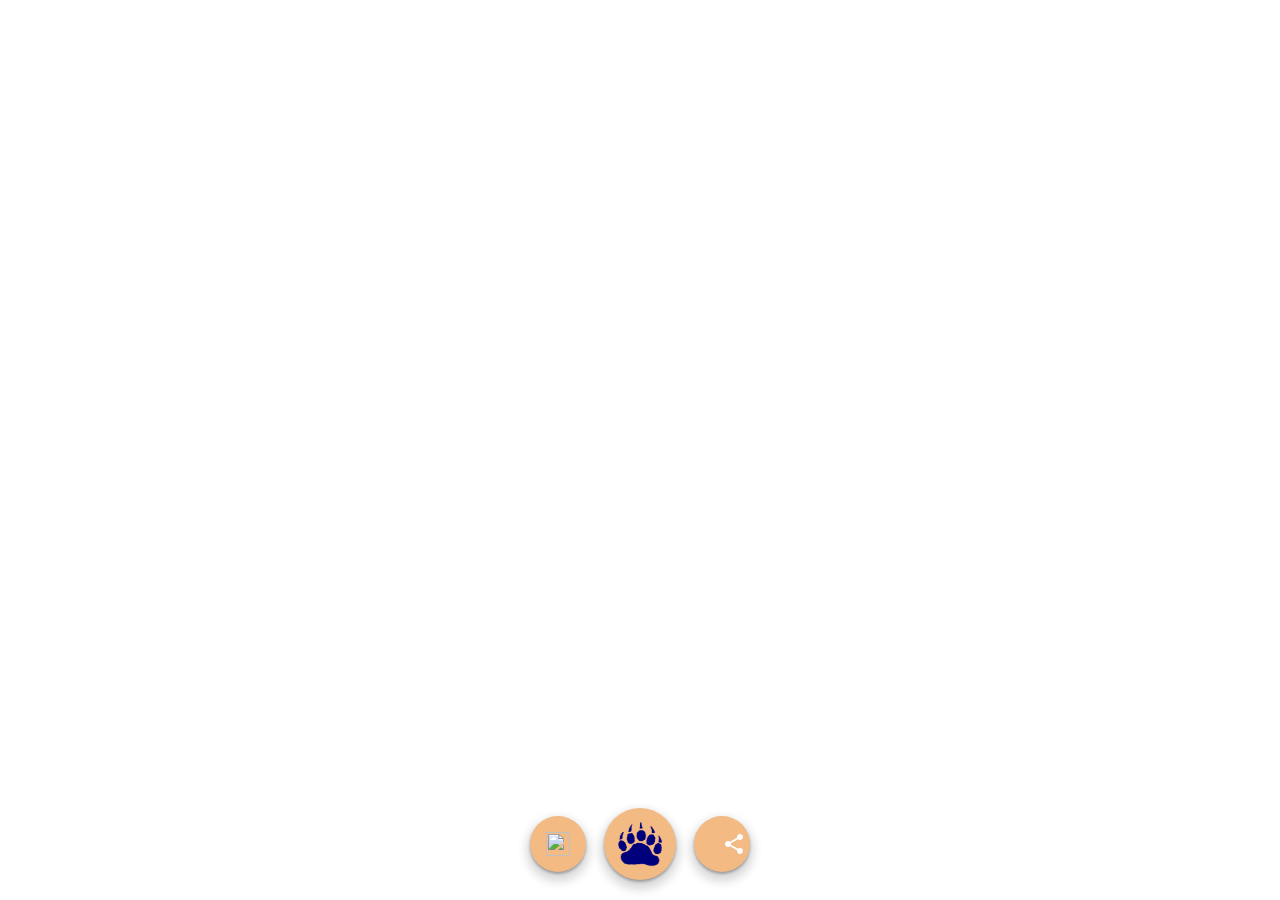
==== index.html @ 99102fd6 "Update filetree" ====
<!doctype html>
<html lang="en">
<head>
    <meta charset="utf-8">
    <meta name="viewport" content="width=device-width, initial-scale=1">
    <title>Chicago Bears</title>
    <link href="bears.css" rel="stylesheet">
    <script src="bears.js" defer></script>
</head>
<body>
<!-- Full-screen layer the bears are drawn on (Google inserts this as the body's first child) -->
<div class="delight-layer" aria-live="polite"><canvas id="bears-canvas"></canvas></div>

<div>
    <!-- Button bar: starts hidden, slides up once the icons have loaded -->
    <div class="paw-bar is-hidden">

        <!-- Exit (X) button -->
        <button class="fab exit-btn" type="button" aria-label="Exit animation" title="Exit animation" aria-hidden="true" tabindex="-1">
            <div class="exit-icon">
                <img src="https://www.gstatic.com/delight/common/buttons/close_dm.png" alt="" width="24" height="24">
            </div>
        </button>

        <!-- Paw (replay) button -->
        <button class="fab paw-btn" type="button" aria-label="Replay animation" title="Replay animation" aria-hidden="true" tabindex="-1">
            <div class="paw-icon-clip">
                <div class="paw-icon" aria-hidden="true">
                    <img class="paw-img" src="paw.png" alt="">
                </div>
            </div>
            <div class="ripple-layer"></div>
            <div class="focus-ring"></div>
            <!-- "Celebrated N times" bubble above the paw -->
            <div class="counter-anchor">
                <div class="counter-center">
                    <div class="counter-bubble is-faded" role="img">
                        <div>
                            <div class="counter-heart">
                                <svg aria-hidden="true" height="100%" viewBox="0 -960 960 960" xmlns="http://www.w3.org/2000/svg"><path d="m480-121-41-37q-106-97-175-167.5t-110-126Q113-507 96.5-552T80-643q0-90 60.5-150.5T290-854q57 0 105.5 27t84.5 78q42-54 89-79.5T670-854q89 0 149.5 60.5T880-643q0 46-16.5 91T806-451.5q-41 55.5-110 126T521-158l-41 37Z" fill="currentColor"></path></svg>
                            </div>
                        </div>
                        <span class="counter-text"></span>
                        <div class="tail-inner"></div>
                        <div class="tail-outer"></div>
                    </div>
                </div>
            </div>
        </button>

        <!-- Share button -->
        <button class="fab share-btn" type="button" aria-label="Share this easter egg experience." aria-hidden="true" tabindex="-1">
            <div class="share-circle">
                <div class="share-icon-bg">
                    <span class="share-icon">
                        <svg height="24" width="24" aria-hidden="true" focusable="false" viewBox="0 0 24 24" xmlns="http://www.w3.org/2000/svg"><path d="M18 16.08c-.76 0-1.44.3-1.96.77L8.91 12.7c.05-.23.09-.46.09-.7s-.04-.47-.09-.7l7.05-4.11c.54.5 1.25.81 2.04.81 1.66 0 3-1.34 3-3s-1.34-3-3-3-3 1.34-3 3c0 .24.04.47.09.7L8.04 9.81C7.5 9.31 6.79 9 6 9c-1.66 0-3 1.34-3 3s1.34 3 3 3c.79 0 1.5-.31 2.04-.81l7.12 4.16c-.05.21-.08.43-.08.65 0 1.61 1.31 2.92 2.92 2.92 1.61 0 2.92-1.31 2.92-2.92s-1.31-2.92-2.92-2.92z"></path></svg>
                    </span>
                </div>
            </div>
            <div class="ripple-layer"></div>
        </button>
    </div>
</div>

<!-- Share panel (opens above the share button) -->
<div class="share-panel" role="dialog" aria-label="Share" hidden>
    <div class="share-header">
        <h1 class="share-title">Share</h1>
        <button class="share-close" type="button" aria-label="Close">
            <span class="share-close-icon"><svg focusable="false" aria-hidden="true" xmlns="http://www.w3.org/2000/svg" viewBox="0 0 24 24"><path d="M19 6.41L17.59 5 12 10.59 6.41 5 5 6.41 10.59 12 5 17.59 6.41 19 12 13.41 17.59 19 19 17.59 13.41 12z"></path></svg></span>
        </button>
    </div>
    <div class="share-body">
        <div class="share-link-row">
            <span class="share-url"></span>
            <button class="share-copy" type="button">
                <span class="share-copy-label">
                    <svg aria-hidden="true" focusable="false" height="18px" viewBox="0 0 24 24" width="18px" xmlns="http://www.w3.org/2000/svg"><path d="M9 18C8.45 18 7.975 17.8083 7.575 17.425C7.19167 17.025 7 16.55 7 16V4C7 3.45 7.19167 2.98333 7.575 2.6C7.975 2.2 8.45 2 9 2H18C18.55 2 19.0167 2.2 19.4 2.6C19.8 2.98333 20 3.45 20 4V16C20 16.55 19.8 17.025 19.4 17.425C19.0167 17.8083 18.55 18 18 18H9ZM9 16H18V4H9V16ZM5 22C4.45 22 3.975 21.8083 3.575 21.425C3.19167 21.025 3 20.55 3 20V6H5V20H16V22H5ZM9 16V4V16Z"></path></svg>
                    <span>Copy link</span>
                </span>
                <span class="share-copied-label" hidden>
                    <svg aria-hidden="true" focusable="false" height="11" viewBox="0 0 14 11" width="14" xmlns="http://www.w3.org/2000/svg"><path d="M4.25012 8.12738L1.12262 4.99988L0.0576172 6.05738L4.25012 10.2499L13.2501 1.24988L12.1926 0.192383L4.25012 8.12738Z"></path></svg>
                    <span>Link copied</span>
                </span>
            </button>
        </div>
        <div class="share-targets">
            <div class="share-target">
                <button class="share-target-btn" type="button" data-share="facebook" aria-label="Facebook"><svg aria-hidden="true" height="24px" version="1.1" viewBox="0 0 666.66668 666.66717" width="24px" xmlns="http://www.w3.org/2000/svg"><defs><clipPath clipPathUnits="userSpaceOnUse"><path d="M 0,700 H 700 V 0 H 0 Z"></path></clipPath></defs><g transform="matrix(1.3333333,0,0,-1.3333333,-133.33333,799.99999)"><g><g><g transform="translate(600,350)"><path fill="#0866ff" d="m 0,0 c 0,138.071 -111.929,250 -250,250 -138.071,0 -250,-111.929 -250,-250 0,-117.245 80.715,-215.622 189.606,-242.638 v 166.242 h -51.552 V 0 h 51.552 v 32.919 c 0,85.092 38.508,124.532 122.048,124.532 15.838,0 43.167,-3.105 54.347,-6.211 V 81.986 c -5.901,0.621 -16.149,0.932 -28.882,0.932 -40.993,0 -56.832,-15.528 -56.832,-55.9 V 0 h 81.659 l -14.028,-76.396 h -67.631 V -248.169 C -95.927,-233.218 0,-127.818 0,0" fill-opacity="1" fill-rule="nonzero" stroke="none"></path></g><g transform="translate(447.9175,273.6036)"><path fill="#e8eaf2" d="M 0,0 14.029,76.396 H -67.63 v 27.019 c 0,40.372 15.838,55.899 56.831,55.899 12.733,0 22.981,-0.31 28.882,-0.931 v 69.253 c -11.18,3.106 -38.509,6.212 -54.347,6.212 -83.539,0 -122.048,-39.441 -122.048,-124.533 V 76.396 h -51.552 V 0 h 51.552 v -166.242 c 19.343,-4.798 39.568,-7.362 60.394,-7.362 10.254,0 20.358,0.632 30.288,1.831 L -67.63,0 Z" fill-opacity="1" fill-rule="nonzero" stroke="none"></path></g></g></g></g></svg></button>
                <span class="share-target-name" aria-hidden="true">Facebook</span>
            </div>
            <div class="share-target">
                <button class="share-target-btn" type="button" data-share="gmail" aria-label="Gmail"><svg aria-hidden="true" enable-background="new 0 0 192 192" height="22px" viewBox="0 0 192 192" width="22px" xmlns="http://www.w3.org/2000/svg"><rect fill="none" height="192" width="192"></rect><g><g><path fill="#c5221f" d="M8,46v16l18.35,17.76L48,92l4-26.93L48,40l-11.2-8.4C24.93,22.7,8,31.17,8,46"></path><path fill="#ea4335" d="M144,40l-4,25.4l4,26.6l19.65-9.73L184,62V46c0-14.83-16.93-23.3-28.8-14.4L144,40z"></path><path fill="#4285f4" d="M20,160h28V92L8,62v86C8,154.63,13.37,160,20,160"></path><path fill="#34a853" d="M144,160h28c6.63,0,12-5.37,12-12V62l-40,30V160z"></path><polygon fill="#ea4335" points="96,76 48,40 48,92 96,128 144,92 144,40"></polygon></g></g></svg></button>
                <span class="share-target-name" aria-hidden="true">Gmail</span>
            </div>
            <div class="share-target">
                <button class="share-target-btn" type="button" data-share="x" aria-label="X"><svg aria-hidden="true" fill="currentColor" height="18px" viewBox="0 0 1200 1227" width="17.63px" xmlns="http://www.w3.org/2000/svg"><path d="M714.163 519.284L1160.89 0H1055.03L667.137 450.887L357.328 0H0L468.492 681.821L0 1226.37H105.866L515.491 750.218L842.672 1226.37H1200L714.137 519.284H714.163ZM569.165 687.828L521.697 619.934L144.011 79.6944H306.615L611.412 515.685L658.88 583.579L1055.08 1150.3H892.476L569.165 687.854V687.828Z"></path></svg></button>
                <span class="share-target-name" aria-hidden="true">X</span>
            </div>
            <div class="share-target">
                <button class="share-target-btn" type="button" data-share="threads" aria-label="Threads"><svg aria-hidden="true" fill="currentColor" height="20px" viewBox="0 0 24 24" width="20px" xmlns="http://www.w3.org/2000/svg"><path d="M12.186 24h-.007c-3.581-.024-6.334-1.205-8.184-3.509C2.35 18.44 1.5 15.586 1.472 12.01v-.017c.03-3.579.879-6.43 2.525-8.482C5.845 1.205 8.6.024 12.18 0h.014c2.746.02 5.043.725 6.826 2.098 1.677 1.29 2.858 3.13 3.509 5.467l-2.04.569c-1.104-3.96-3.898-5.984-8.304-6.015-2.91.022-5.11.936-6.54 2.717C4.307 6.504 3.616 8.914 3.589 12c.027 3.086.718 5.496 2.057 7.164 1.43 1.783 3.631 2.698 6.54 2.717 2.623-.02 4.358-.631 5.8-2.045 1.647-1.613 1.618-3.593 1.09-4.798-.31-.71-.873-1.3-1.634-1.75-.192 1.352-.622 2.446-1.284 3.272-.886 1.102-2.14 1.704-3.73 1.79-1.202.065-2.361-.218-3.259-.801-1.063-.689-1.685-1.74-1.752-2.964-.065-1.19.408-2.285 1.33-3.082.88-.76 2.119-1.207 3.583-1.291a14 14 0 0 1 3.02.142c-.126-.742-.375-1.332-.75-1.757-.513-.586-1.308-.883-2.359-.89h-.029c-.844 0-1.992.232-2.721 1.32l-1.757-1.18c.98-1.454 2.568-2.256 4.478-2.256h.044c3.194.02 5.097 1.975 5.287 5.388q.163.07.321.142c1.49.7 2.58 1.761 3.154 3.07.797 1.82.871 4.79-1.548 7.158-1.85 1.81-4.094 2.628-7.277 2.65zm1.003-11.69q-.362 0-.739.021c-1.836.103-2.98.946-2.916 2.143.067 1.256 1.452 1.839 2.784 1.767 1.224-.065 2.818-.543 3.086-3.71a10.5 10.5 0 0 0-2.215-.221"></path></svg></button>
                <span class="share-target-name" aria-hidden="true">Threads</span>
            </div>
            <div class="share-target">
                <button class="share-target-btn" type="button" data-share="reddit" aria-label="Reddit"><svg fill="#ff4500" aria-hidden="true" height="26px" viewBox="0 0 256 256" width="26px" xmlns="http://www.w3.org/2000/svg"><path d="m200.56,98.04c-6.85,0-13.16,2.31-18.2,6.19-13.72-8.49-31.04-13.83-49.99-14.54,0-.03,0-.05,0-.08,0-12.7,9.44-23.24,21.68-24.97,2.22,9.41,10.67,16.42,20.76,16.42,11.78,0,21.33-9.55,21.33-21.33s-9.55-21.33-21.33-21.33c-10.3,0-18.89,7.3-20.89,17.01-17.25,1.85-30.72,16.48-30.72,34.21,0,.04,0,.07,0,.11-18.76.79-35.89,6.13-49.49,14.56-5.05-3.91-11.39-6.24-18.27-6.24-16.51,0-29.89,13.38-29.89,29.89,0,11.98,7.04,22.3,17.21,27.07.99,34.7,38.8,62.61,85.31,62.61s84.37-27.94,85.31-62.67c10.09-4.8,17.07-15.09,17.07-27,0-16.51-13.38-29.89-29.89-29.89Z"></path></svg></button>
                <span class="share-target-name" aria-hidden="true">Reddit</span>
            </div>
            <div class="share-target">
                <button class="share-target-btn" type="button" data-share="whatsapp" aria-label="WhatsApp"><svg aria-hidden="true" fill="none" height="22px" viewBox="0 0 360 362" width="22px" xmlns="http://www.w3.org/2000/svg"><path fill="#25d366" clip-rule="evenodd" d="M307.546 52.5655C273.709 18.685 228.706 0.0171895 180.756 0C81.951 0 1.53846 80.404 1.50408 179.235C1.48689 210.829 9.74646 241.667 25.4319 268.844L0 361.736L95.0236 336.811C121.203 351.096 150.683 358.616 180.679 358.625H180.756C279.544 358.625 359.966 278.212 360 179.381C360.017 131.483 341.392 86.4547 307.546 52.5741V52.5655ZM180.756 328.354H180.696C153.966 328.346 127.744 321.16 104.865 307.589L99.4242 304.358L43.034 319.149L58.0834 264.168L54.5423 258.53C39.6304 234.809 31.749 207.391 31.7662 179.244C31.8006 97.1036 98.6334 30.2707 180.817 30.2707C220.61 30.2879 258.015 45.8015 286.145 73.9665C314.276 102.123 329.755 139.562 329.738 179.364C329.703 261.513 262.871 328.346 180.756 328.346V328.354ZM262.475 216.777C257.997 214.534 235.978 203.704 231.869 202.209C227.761 200.713 224.779 199.966 221.796 204.452C218.814 208.939 210.228 219.029 207.615 222.011C205.002 225.002 202.389 225.372 197.911 223.128C193.434 220.885 179.003 216.158 161.891 200.902C148.578 189.024 139.587 174.362 136.975 169.875C134.362 165.389 136.7 162.965 138.934 160.739C140.945 158.728 143.412 155.505 145.655 152.892C147.899 150.279 148.638 148.406 150.133 145.423C151.629 142.432 150.881 139.82 149.764 137.576C148.646 135.333 139.691 113.287 135.952 104.323C132.316 95.5909 128.621 96.777 125.879 96.6309C123.266 96.5019 120.284 96.4762 117.293 96.4762C114.302 96.4762 109.454 97.5935 105.346 102.08C101.238 106.566 89.6691 117.404 89.6691 139.441C89.6691 161.478 105.716 182.785 107.959 185.776C110.202 188.767 139.544 234.001 184.469 253.408C195.153 258.023 203.498 260.782 210.004 262.845C220.731 266.257 230.494 265.776 238.212 264.624C246.816 263.335 264.71 253.786 268.44 243.326C272.17 232.866 272.17 223.893 271.053 222.028C269.936 220.163 266.945 219.037 262.467 216.794L262.475 216.777Z" fill-rule="evenodd"></path></svg></button>
                <span class="share-target-name" aria-hidden="true">WhatsApp</span>
            </div>
        </div>
    </div>
</div>
</body>
</html>
---- bears.css ----
/*
 * Copy of Google's Chicago Bears easter egg buttons.
 * Every size, timing and colour below comes from Google's own CSS on the results page.
 * Google's obfuscated class names are noted in comments so you can compare.
 *
 * Dark-mode colours were measured on the live page. The light-mode share-panel colours
 * marked "unverified" are a best guess, because the page was only inspected in dark mode.
 */
:root {
    --fab-color: #F4BA83;          /* button colour from the bears config */
    --page-bg: #fff;
    --page-text: #1f1f1f;
    --ripple: #3c4043;
    --panel-bg: #fff;              /* unverified */
    --panel-btn: #f1f3f4;          /* unverified */
    --panel-text: #1f1f1f;         /* unverified */
    --panel-border: #dadce0;       /* unverified */
    --panel-shadow: rgba(60, 64, 67, .3); /* unverified */
}
@media (prefers-color-scheme: dark) {
    :root {
        --page-bg: #22242a;
        --page-text: #e8eaed;
        --ripple: #e8eaed;
        --panel-bg: #2c2e35;
        --panel-btn: #42444d;
        --panel-text: #ced0d9;
        --panel-border: #444746;
        --panel-shadow: rgba(23, 23, 23, .9);
    }
}

html, body { background: var(--page-bg); color: var(--page-text); }
body { margin: 0; }

/* ---------- Canvas layer (Google sets these inline) ---------- */
.delight-layer {
    overflow: hidden;
    pointer-events: none;
    z-index: 1000;
    position: fixed;
    top: 0;
    left: 0;
}

/* ---------- Button bar (tkcvsb) ---------- */
.paw-bar {
    pointer-events: none;
    cursor: default;
    display: flex;
    align-items: center;
    justify-content: center;
    position: fixed;
    bottom: -100px;
    z-index: 1001;
    transform: translateX(-50%);
    transition: bottom .25s ease-out, visibility .25s;
}
@media only screen and (max-width: 1480px) { .paw-bar { left: 50vw; } }
@media only screen and (min-width: 1479px) { .paw-bar { left: 740px; } }

/* Whole bar hidden (IN59Fc) */
.paw-bar.is-hidden { bottom: -200px; visibility: hidden; }
.paw-bar.is-hidden .fab { pointer-events: none; }

/* ---------- Round buttons (XjRuUc) ---------- */
.fab {
    appearance: none;
    border: 0;
    padding: 0;
    margin: 0;
    font: inherit;
    color: inherit;
    outline: 0;
    cursor: pointer;
    width: 56px;
    height: 56px;
    border-radius: 50%;
    display: flex;
    align-items: center;
    justify-content: center;
    pointer-events: auto;
    position: relative;
    top: 100vh;                      /* hidden: pushed off the bottom */
    left: 0;
    transition: top .25s ease-out, left .25s ease-out, margin .25s ease-out, visibility .25s;
    background-color: var(--fab-color);
    box-shadow: 0 2px 3px 0 rgba(0, 0, 0, .3), 0 6px 10px 4px rgba(0, 0, 0, .15);
    -webkit-tap-highlight-color: transparent;
    user-select: none;
}
.fab.is-shown { top: -120px; }               /* B28vwe: slides up into place */
.fab:not(.is-shown) { opacity: 0; }

/* Spacing between visible buttons, and the paw tucking behind the X when hidden */
.exit-btn.is-shown ~ .paw-btn { margin-left: 18px; }
.paw-btn.is-shown ~ .share-btn,
.exit-btn.is-shown ~ .share-btn { margin-left: 18px; }
.exit-btn.is-shown ~ .paw-btn:not(.is-shown) { margin-left: -72px; left: 40px; }

.paw-btn { width: 72px; height: 72px; }

/* Press effect: shrink instantly, then spring back over 0.1s (CL9RDd / bJ5QHe) */
.is-pressed { transform: scale(.85); }
.is-released {
    transition: transform .1s ease-out, top .25s ease-out, left .25s ease-out, margin .25s ease-out;
    transform: scale(1);
}
.is-pressed .counter-anchor { transform: scale(calc(1 / .85)); }
.is-released .counter-anchor { transition: transform .1s ease-out; transform: scale(1); }

/* ---------- Icons ---------- */
.exit-icon {                        /* DEfS4 */
    position: absolute;
    top: 50%;
    left: 50%;
    transform: translate(-50%, -50%);
    height: 24px;
}
.exit-icon img { display: block; border: 0; }

.paw-icon-clip {                    /* Bm5Y2d */
    overflow: hidden;
    position: absolute;
    transform: scale(1.3);
    width: 34px;
    height: 34px;
}
.paw-icon {                         /* nUbhcb */
    position: absolute;
    top: 0;
    width: 34px;
    height: 34px;
    user-select: none;
}
.paw-img { display: block; border: 0; width: 34px; height: 34px; }

/* Keyboard focus ring (NKGrXd) */
.focus-ring {
    width: 90px;
    height: 90px;
    overflow: hidden;
    position: absolute;
    z-index: -100;
    transform: scale(1.3);
}
.paw-btn:focus-visible .focus-ring { outline: -webkit-focus-ring-color auto 1px; }

.share-circle {                     /* NZd3ed */
    border-radius: 50%;
    height: 56px;
    width: 56px;
    cursor: pointer;
    z-index: 3;
    display: flex;
    align-items: center;
    justify-content: center;
}
.share-icon-bg { background: var(--fab-color); height: 24px; width: 24px; }   /* OgHtQe */
.share-icon {                       /* BPhh5b */
    position: absolute;
    width: 24px;
    height: 24px;
    fill: var(--page-bg);
    z-index: 2;
    user-select: none;
}

/* ---------- Ripple (aaU6gd LqkKtf) ---------- */
.ripple-layer {
    overflow: hidden;
    border-radius: 50%;
    align-items: center;
    display: flex;
    height: 100%;
    justify-content: center;
    left: 0;
    opacity: .999;
    position: absolute;
    top: 0;
    width: 100%;
}
.ripple {
    position: absolute;
    border-radius: 50%;
    opacity: .001;
    pointer-events: none;
    background: var(--ripple);
}

/* ---------- "Celebrated N times" bubble ---------- */
.counter-anchor { display: block; position: absolute; top: 0; }         /* eKq2ce */
.counter-center {                                                       /* acTGIe */
    display: flex;
    justify-content: center;
    align-items: center;
    position: absolute;
}
.counter-bubble {                                                       /* rF3QEb u59OUb */
    align-items: center;
    border-radius: 14px;
    border: 2px solid var(--fab-color);
    color: var(--fab-color);
    background-color: var(--page-bg);
    display: flex;
    position: absolute;
    bottom: 9px;
    pointer-events: none;
    transition: opacity .3s;
    opacity: 1;
    justify-content: center;
}
.counter-bubble.is-faded { opacity: 0; }                                /* NiR3Jb */
.counter-heart {                                                        /* cpbB1d */
    align-items: center;
    display: flex;
    padding-inline-start: 6px;
    height: 14px;
}
.counter-heart svg { display: block; }
.counter-text {                                                         /* tdfWce */
    cursor: default;
    font: 12px "Google Sans", Roboto, Arial, sans-serif, "Noto Color Emoji";
    line-height: 16px;
    padding-block: 4px;
    padding-inline-start: 4px;
    padding-inline-end: 6px;
    white-space: nowrap;
    font-variant-numeric: tabular-nums;
}
/* Speech-bubble tail: outer border triangle with an inner background triangle on top */
.tail-outer {                                                           /* fXdGM */
    border-color: var(--fab-color) transparent transparent;
    border-style: solid;
    border-width: 7px;
    margin-left: -7px;
    transform-origin: top;
    position: absolute;
    z-index: 0;
    top: 100%;
    left: 50%;
}
.tail-inner {                                                           /* D4cfse */
    border-color: var(--page-bg) transparent transparent;
    border-style: solid;
    border-width: 5px;
    position: absolute;
    z-index: 1;
    transform-origin: top;
    top: 100%;
    left: 50%;
    margin-left: -5px;
    margin-top: -1px;
}
/* Floating heart on each click (VlBJee) */
.heart-float { position: absolute; top: 5px; animation: iconFadeUpAndOut 2s; }
@keyframes iconFadeUpAndOut { to { opacity: 0; transform: translateY(-100px); } }
@keyframes iconSway { to { transform: translateX(20px); } }
@keyframes iconSwayFlipped { to { transform: translateX(-20px); } }

/* ---------- Spotlight shown once for visitors arriving from a share link (G7St4c / iIMfjd) ---------- */
.spotlight {
    overflow: hidden;
    pointer-events: none;
    z-index: 1001;
    position: absolute;
    top: 0;
    left: 0;
    opacity: 0;
    transition: opacity 1.5s;
}
.spotlight-glow { position: absolute; filter: blur(20px); }

/* ---------- Share panel (iMlap) ---------- */
.share-panel {
    display: flex;
    flex-direction: column;
    position: fixed;
    z-index: 10000;
    isolation: isolate;
    font-family: "Google Sans", Roboto, Arial, sans-serif, "Noto Color Emoji";
    background: var(--panel-bg);
    border-radius: 24px;
    padding: 18px 24px 24px;
    gap: 12px;
    width: min(68vw, 494px);
    box-sizing: border-box;
    max-height: calc(100vh - 30px);
    overflow: hidden auto;
    border: none;
    box-shadow: 0 4px 12px var(--panel-shadow);
}
.share-panel[hidden] { display: none; }
@media (forced-colors: active) { .share-panel { border: 2px solid transparent; } }

.share-header { display: flex; justify-content: space-between; align-items: center; }     /* Rm2Avb */
.share-title { font: 400 22px "Google Sans", Roboto, Arial, sans-serif; color: var(--panel-text); margin: 0; }
.share-close {                                                          /* xjR8dd */
    background: none;
    border: none;
    cursor: pointer;
    border-radius: 50%;
    display: flex;
    align-items: center;
    justify-content: center;
    padding: 0;
}
.share-close-icon {                                                     /* Xe9GQc z1asCe */
    color: var(--panel-text);
    display: inline-block;
    fill: currentColor;
    height: 24px;
    line-height: 24px;
    position: relative;
    width: 24px;
}
.share-close-icon svg { display: block; height: 100%; width: 100%; }

.share-body { display: flex; flex-direction: column; gap: 16px; }       /* vZdNrc eU87wf */

.share-link-row {                                                       /* mXZJrb */
    display: flex;
    justify-content: space-between;
    align-items: center;
    gap: 24px;
    padding: 8px;
    border-radius: 50px;
    border: 1px solid var(--panel-border);
    height: 40px;
    min-width: 362px;
}
.share-url {                                                            /* F6Q4e */
    display: flex;
    align-items: center;
    width: 290px;
    height: 40px;
    font-size: 14px;
    font-weight: 400;
    white-space: nowrap;
    margin-inline-start: 8px;
    color: var(--panel-text);
    cursor: auto;
    overflow-x: auto;
    -webkit-mask-image: linear-gradient(to right, #000 90%, transparent 100%);
    mask-image: linear-gradient(to right, #000 90%, transparent 100%);
    scrollbar-width: none;
}
.share-url::-webkit-scrollbar { display: none; }

.share-copy,                                                            /* p7eiqf */
.share-target-btn {                                                     /* oIdq8b */
    position: relative;
    display: flex;
    align-items: center;
    justify-content: center;
    border: 0;
    cursor: pointer;
    color: var(--panel-text);
    background-color: var(--panel-btn);
}
.share-copy {
    height: 40px;
    width: fit-content;
    border-radius: 100px;
    padding: 8px 12px;
    box-sizing: border-box;
    white-space: nowrap;
}
.share-target-btn { width: 46px; height: 46px; border-radius: 50px; padding: 0; }
.share-copy::after,
.share-target-btn::after {
    content: "";
    position: absolute;
    inset: 0;
    background: #f0f2f5;
    border-radius: inherit;
    opacity: 0;
    transition: opacity .2s;
    pointer-events: none;
}
.share-copy:hover::after,
.share-target-btn:hover::after { opacity: .1; }

.share-copy-label,
.share-copied-label {                                                   /* sWx2zb */
    display: flex;
    align-items: center;
    justify-content: center;
    width: fit-content;
    height: 18px;
    line-height: 18px;
    gap: 4px;
    font-family: "Google Sans", Roboto, Arial, sans-serif;
    color: var(--panel-text);
    fill: currentColor;
    font-size: 14px;
    font-weight: 400;
    user-select: none;
}
.share-copy-label[hidden],
.share-copied-label[hidden] { display: none; }

.share-targets { display: flex; justify-content: center; gap: 24px; font-size: 12px; }   /* km0gyc */
.share-target {                                                         /* EfSXq */
    display: flex;
    flex-direction: column;
    align-items: center;
    width: 70px;
    height: 66px;
    gap: 4px;
}
.share-target-name { color: var(--panel-text); font-size: 12px; line-height: 16px; font-weight: 500; }
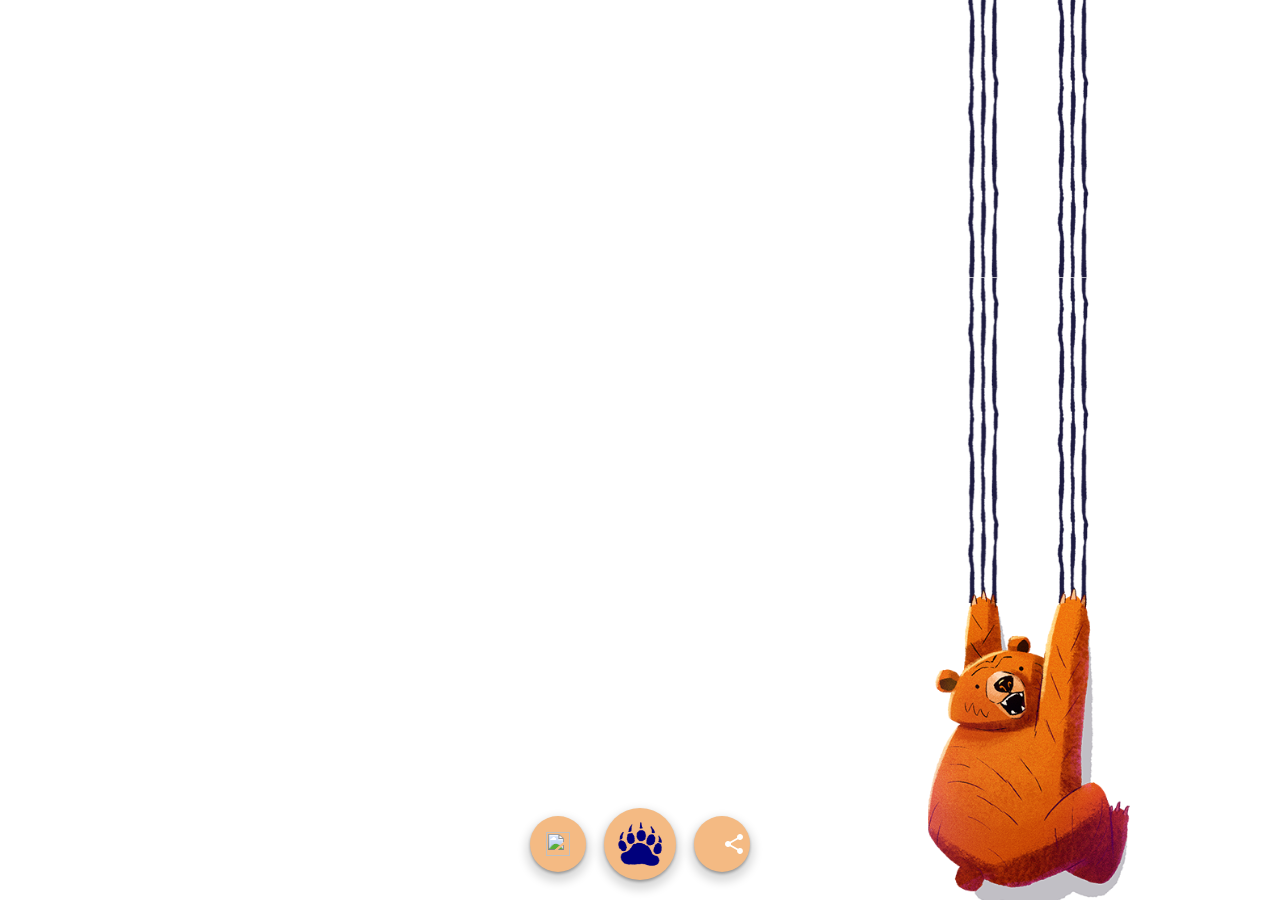
==== commit 016f0fc5: "Update paths" ====
--- a/index.html
+++ b/index.html
@@ -4,8 +4,8 @@
     <meta charset="utf-8">
     <meta name="viewport" content="width=device-width, initial-scale=1">
     <title>Chicago Bears</title>
-    <link href="bears.css" rel="stylesheet">
-    <script src="bears.js" defer></script>
+    <link href="styles/bears.css" rel="stylesheet">
+    <script src="src/bears.js" defer></script>
 </head>
 <body>
 <!-- Full-screen layer the bears are drawn on (Google inserts this as the body's first child) -->
@@ -26,7 +26,7 @@
         <button class="fab paw-btn" type="button" aria-label="Replay animation" title="Replay animation" aria-hidden="true" tabindex="-1">
             <div class="paw-icon-clip">
                 <div class="paw-icon" aria-hidden="true">
-                    <img class="paw-img" src="paw.png" alt="">
+                    <img class="paw-img" src="assets/paw.png" alt="">
                 </div>
             </div>
             <div class="ripple-layer"></div>
--- a/styles/bears.css
+++ b/styles/bears.css
@@ -0,0 +1,412 @@
+/*
+ * Copy of Google's Chicago Bears easter egg buttons.
+ * Every size, timing and colour below comes from Google's own CSS on the results page.
+ * Google's obfuscated class names are noted in comments so you can compare.
+ *
+ * Dark-mode colours were measured on the live page. The light-mode share-panel colours
+ * marked "unverified" are a best guess, because the page was only inspected in dark mode.
+ */
+:root {
+    --fab-color: #F4BA83;          /* button colour from the bears config */
+    --page-bg: #fff;
+    --page-text: #1f1f1f;
+    --ripple: #3c4043;
+    --panel-bg: #fff;              /* unverified */
+    --panel-btn: #f1f3f4;          /* unverified */
+    --panel-text: #1f1f1f;         /* unverified */
+    --panel-border: #dadce0;       /* unverified */
+    --panel-shadow: rgba(60, 64, 67, .3); /* unverified */
+}
+@media (prefers-color-scheme: dark) {
+    :root {
+        --page-bg: #22242a;
+        --page-text: #e8eaed;
+        --ripple: #e8eaed;
+        --panel-bg: #2c2e35;
+        --panel-btn: #42444d;
+        --panel-text: #ced0d9;
+        --panel-border: #444746;
+        --panel-shadow: rgba(23, 23, 23, .9);
+    }
+}
+
+html, body { background: var(--page-bg); color: var(--page-text); }
+body { margin: 0; }
+
+/* ---------- Canvas layer (Google sets these inline) ---------- */
+.delight-layer {
+    overflow: hidden;
+    pointer-events: none;
+    z-index: 1000;
+    position: fixed;
+    top: 0;
+    left: 0;
+}
+
+/* ---------- Button bar (tkcvsb) ---------- */
+.paw-bar {
+    pointer-events: none;
+    cursor: default;
+    display: flex;
+    align-items: center;
+    justify-content: center;
+    position: fixed;
+    bottom: -100px;
+    z-index: 1001;
+    transform: translateX(-50%);
+    transition: bottom .25s ease-out, visibility .25s;
+}
+@media only screen and (max-width: 1480px) { .paw-bar { left: 50vw; } }
+@media only screen and (min-width: 1479px) { .paw-bar { left: 740px; } }
+
+/* Whole bar hidden (IN59Fc) */
+.paw-bar.is-hidden { bottom: -200px; visibility: hidden; }
+.paw-bar.is-hidden .fab { pointer-events: none; }
+
+/* ---------- Round buttons (XjRuUc) ---------- */
+.fab {
+    appearance: none;
+    border: 0;
+    padding: 0;
+    margin: 0;
+    font: inherit;
+    color: inherit;
+    outline: 0;
+    cursor: pointer;
+    width: 56px;
+    height: 56px;
+    border-radius: 50%;
+    display: flex;
+    align-items: center;
+    justify-content: center;
+    pointer-events: auto;
+    position: relative;
+    top: 100vh;                      /* hidden: pushed off the bottom */
+    left: 0;
+    transition: top .25s ease-out, left .25s ease-out, margin .25s ease-out, visibility .25s;
+    background-color: var(--fab-color);
+    box-shadow: 0 2px 3px 0 rgba(0, 0, 0, .3), 0 6px 10px 4px rgba(0, 0, 0, .15);
+    -webkit-tap-highlight-color: transparent;
+    user-select: none;
+}
+.fab.is-shown { top: -120px; }               /* B28vwe: slides up into place */
+.fab:not(.is-shown) { opacity: 0; }
+
+/* Spacing between visible buttons, and the paw tucking behind the X when hidden */
+.exit-btn.is-shown ~ .paw-btn { margin-left: 18px; }
+.paw-btn.is-shown ~ .share-btn,
+.exit-btn.is-shown ~ .share-btn { margin-left: 18px; }
+.exit-btn.is-shown ~ .paw-btn:not(.is-shown) { margin-left: -72px; left: 40px; }
+
+.paw-btn { width: 72px; height: 72px; }
+
+/* Press effect: shrink instantly, then spring back over 0.1s (CL9RDd / bJ5QHe) */
+.is-pressed { transform: scale(.85); }
+.is-released {
+    transition: transform .1s ease-out, top .25s ease-out, left .25s ease-out, margin .25s ease-out;
+    transform: scale(1);
+}
+.is-pressed .counter-anchor { transform: scale(calc(1 / .85)); }
+.is-released .counter-anchor { transition: transform .1s ease-out; transform: scale(1); }
+
+/* ---------- Icons ---------- */
+.exit-icon {                        /* DEfS4 */
+    position: absolute;
+    top: 50%;
+    left: 50%;
+    transform: translate(-50%, -50%);
+    height: 24px;
+}
+.exit-icon img { display: block; border: 0; }
+
+.paw-icon-clip {                    /* Bm5Y2d */
+    overflow: hidden;
+    position: absolute;
+    transform: scale(1.3);
+    width: 34px;
+    height: 34px;
+}
+.paw-icon {                         /* nUbhcb */
+    position: absolute;
+    top: 0;
+    width: 34px;
+    height: 34px;
+    user-select: none;
+}
+.paw-img { display: block; border: 0; width: 34px; height: 34px; }
+
+/* Keyboard focus ring (NKGrXd) */
+.focus-ring {
+    width: 90px;
+    height: 90px;
+    overflow: hidden;
+    position: absolute;
+    z-index: -100;
+    transform: scale(1.3);
+}
+.paw-btn:focus-visible .focus-ring { outline: -webkit-focus-ring-color auto 1px; }
+
+.share-circle {                     /* NZd3ed */
+    border-radius: 50%;
+    height: 56px;
+    width: 56px;
+    cursor: pointer;
+    z-index: 3;
+    display: flex;
+    align-items: center;
+    justify-content: center;
+}
+.share-icon-bg { background: var(--fab-color); height: 24px; width: 24px; }   /* OgHtQe */
+.share-icon {                       /* BPhh5b */
+    position: absolute;
+    width: 24px;
+    height: 24px;
+    fill: var(--page-bg);
+    z-index: 2;
+    user-select: none;
+}
+
+/* ---------- Ripple (aaU6gd LqkKtf) ---------- */
+.ripple-layer {
+    overflow: hidden;
+    border-radius: 50%;
+    align-items: center;
+    display: flex;
+    height: 100%;
+    justify-content: center;
+    left: 0;
+    opacity: .999;
+    position: absolute;
+    top: 0;
+    width: 100%;
+}
+.ripple {
+    position: absolute;
+    border-radius: 50%;
+    opacity: .001;
+    pointer-events: none;
+    background: var(--ripple);
+}
+
+/* ---------- "Celebrated N times" bubble ---------- */
+.counter-anchor { display: block; position: absolute; top: 0; }         /* eKq2ce */
+.counter-center {                                                       /* acTGIe */
+    display: flex;
+    justify-content: center;
+    align-items: center;
+    position: absolute;
+}
+.counter-bubble {                                                       /* rF3QEb u59OUb */
+    align-items: center;
+    border-radius: 14px;
+    border: 2px solid var(--fab-color);
+    color: var(--fab-color);
+    background-color: var(--page-bg);
+    display: flex;
+    position: absolute;
+    bottom: 9px;
+    pointer-events: none;
+    transition: opacity .3s;
+    opacity: 1;
+    justify-content: center;
+}
+.counter-bubble.is-faded { opacity: 0; }                                /* NiR3Jb */
+.counter-heart {                                                        /* cpbB1d */
+    align-items: center;
+    display: flex;
+    padding-inline-start: 6px;
+    height: 14px;
+}
+.counter-heart svg { display: block; }
+.counter-text {                                                         /* tdfWce */
+    cursor: default;
+    font: 12px "Google Sans", Roboto, Arial, sans-serif, "Noto Color Emoji";
+    line-height: 16px;
+    padding-block: 4px;
+    padding-inline-start: 4px;
+    padding-inline-end: 6px;
+    white-space: nowrap;
+    font-variant-numeric: tabular-nums;
+}
+/* Speech-bubble tail: outer border triangle with an inner background triangle on top */
+.tail-outer {                                                           /* fXdGM */
+    border-color: var(--fab-color) transparent transparent;
+    border-style: solid;
+    border-width: 7px;
+    margin-left: -7px;
+    transform-origin: top;
+    position: absolute;
+    z-index: 0;
+    top: 100%;
+    left: 50%;
+}
+.tail-inner {                                                           /* D4cfse */
+    border-color: var(--page-bg) transparent transparent;
+    border-style: solid;
+    border-width: 5px;
+    position: absolute;
+    z-index: 1;
+    transform-origin: top;
+    top: 100%;
+    left: 50%;
+    margin-left: -5px;
+    margin-top: -1px;
+}
+/* Floating heart on each click (VlBJee) */
+.heart-float { position: absolute; top: 5px; animation: iconFadeUpAndOut 2s; }
+@keyframes iconFadeUpAndOut { to { opacity: 0; transform: translateY(-100px); } }
+@keyframes iconSway { to { transform: translateX(20px); } }
+@keyframes iconSwayFlipped { to { transform: translateX(-20px); } }
+
+/* ---------- Spotlight shown once for visitors arriving from a share link (G7St4c / iIMfjd) ---------- */
+.spotlight {
+    overflow: hidden;
+    pointer-events: none;
+    z-index: 1001;
+    position: absolute;
+    top: 0;
+    left: 0;
+    opacity: 0;
+    transition: opacity 1.5s;
+}
+.spotlight-glow { position: absolute; filter: blur(20px); }
+
+/* ---------- Share panel (iMlap) ---------- */
+.share-panel {
+    display: flex;
+    flex-direction: column;
+    position: fixed;
+    z-index: 10000;
+    isolation: isolate;
+    font-family: "Google Sans", Roboto, Arial, sans-serif, "Noto Color Emoji";
+    background: var(--panel-bg);
+    border-radius: 24px;
+    padding: 18px 24px 24px;
+    gap: 12px;
+    width: min(68vw, 494px);
+    box-sizing: border-box;
+    max-height: calc(100vh - 30px);
+    overflow: hidden auto;
+    border: none;
+    box-shadow: 0 4px 12px var(--panel-shadow);
+}
+.share-panel[hidden] { display: none; }
+@media (forced-colors: active) { .share-panel { border: 2px solid transparent; } }
+
+.share-header { display: flex; justify-content: space-between; align-items: center; }     /* Rm2Avb */
+.share-title { font: 400 22px "Google Sans", Roboto, Arial, sans-serif; color: var(--panel-text); margin: 0; }
+.share-close {                                                          /* xjR8dd */
+    background: none;
+    border: none;
+    cursor: pointer;
+    border-radius: 50%;
+    display: flex;
+    align-items: center;
+    justify-content: center;
+    padding: 0;
+}
+.share-close-icon {                                                     /* Xe9GQc z1asCe */
+    color: var(--panel-text);
+    display: inline-block;
+    fill: currentColor;
+    height: 24px;
+    line-height: 24px;
+    position: relative;
+    width: 24px;
+}
+.share-close-icon svg { display: block; height: 100%; width: 100%; }
+
+.share-body { display: flex; flex-direction: column; gap: 16px; }       /* vZdNrc eU87wf */
+
+.share-link-row {                                                       /* mXZJrb */
+    display: flex;
+    justify-content: space-between;
+    align-items: center;
+    gap: 24px;
+    padding: 8px;
+    border-radius: 50px;
+    border: 1px solid var(--panel-border);
+    height: 40px;
+    min-width: 362px;
+}
+.share-url {                                                            /* F6Q4e */
+    display: flex;
+    align-items: center;
+    width: 290px;
+    height: 40px;
+    font-size: 14px;
+    font-weight: 400;
+    white-space: nowrap;
+    margin-inline-start: 8px;
+    color: var(--panel-text);
+    cursor: auto;
+    overflow-x: auto;
+    -webkit-mask-image: linear-gradient(to right, #000 90%, transparent 100%);
+    mask-image: linear-gradient(to right, #000 90%, transparent 100%);
+    scrollbar-width: none;
+}
+.share-url::-webkit-scrollbar { display: none; }
+
+.share-copy,                                                            /* p7eiqf */
+.share-target-btn {                                                     /* oIdq8b */
+    position: relative;
+    display: flex;
+    align-items: center;
+    justify-content: center;
+    border: 0;
+    cursor: pointer;
+    color: var(--panel-text);
+    background-color: var(--panel-btn);
+}
+.share-copy {
+    height: 40px;
+    width: fit-content;
+    border-radius: 100px;
+    padding: 8px 12px;
+    box-sizing: border-box;
+    white-space: nowrap;
+}
+.share-target-btn { width: 46px; height: 46px; border-radius: 50px; padding: 0; }
+.share-copy::after,
+.share-target-btn::after {
+    content: "";
+    position: absolute;
+    inset: 0;
+    background: #f0f2f5;
+    border-radius: inherit;
+    opacity: 0;
+    transition: opacity .2s;
+    pointer-events: none;
+}
+.share-copy:hover::after,
+.share-target-btn:hover::after { opacity: .1; }
+
+.share-copy-label,
+.share-copied-label {                                                   /* sWx2zb */
+    display: flex;
+    align-items: center;
+    justify-content: center;
+    width: fit-content;
+    height: 18px;
+    line-height: 18px;
+    gap: 4px;
+    font-family: "Google Sans", Roboto, Arial, sans-serif;
+    color: var(--panel-text);
+    fill: currentColor;
+    font-size: 14px;
+    font-weight: 400;
+    user-select: none;
+}
+.share-copy-label[hidden],
+.share-copied-label[hidden] { display: none; }
+
+.share-targets { display: flex; justify-content: center; gap: 24px; font-size: 12px; }   /* km0gyc */
+.share-target {                                                         /* EfSXq */
+    display: flex;
+    flex-direction: column;
+    align-items: center;
+    width: 70px;
+    height: 66px;
+    gap: 4px;
+}
+.share-target-name { color: var(--panel-text); font-size: 12px; line-height: 16px; font-weight: 500; }
